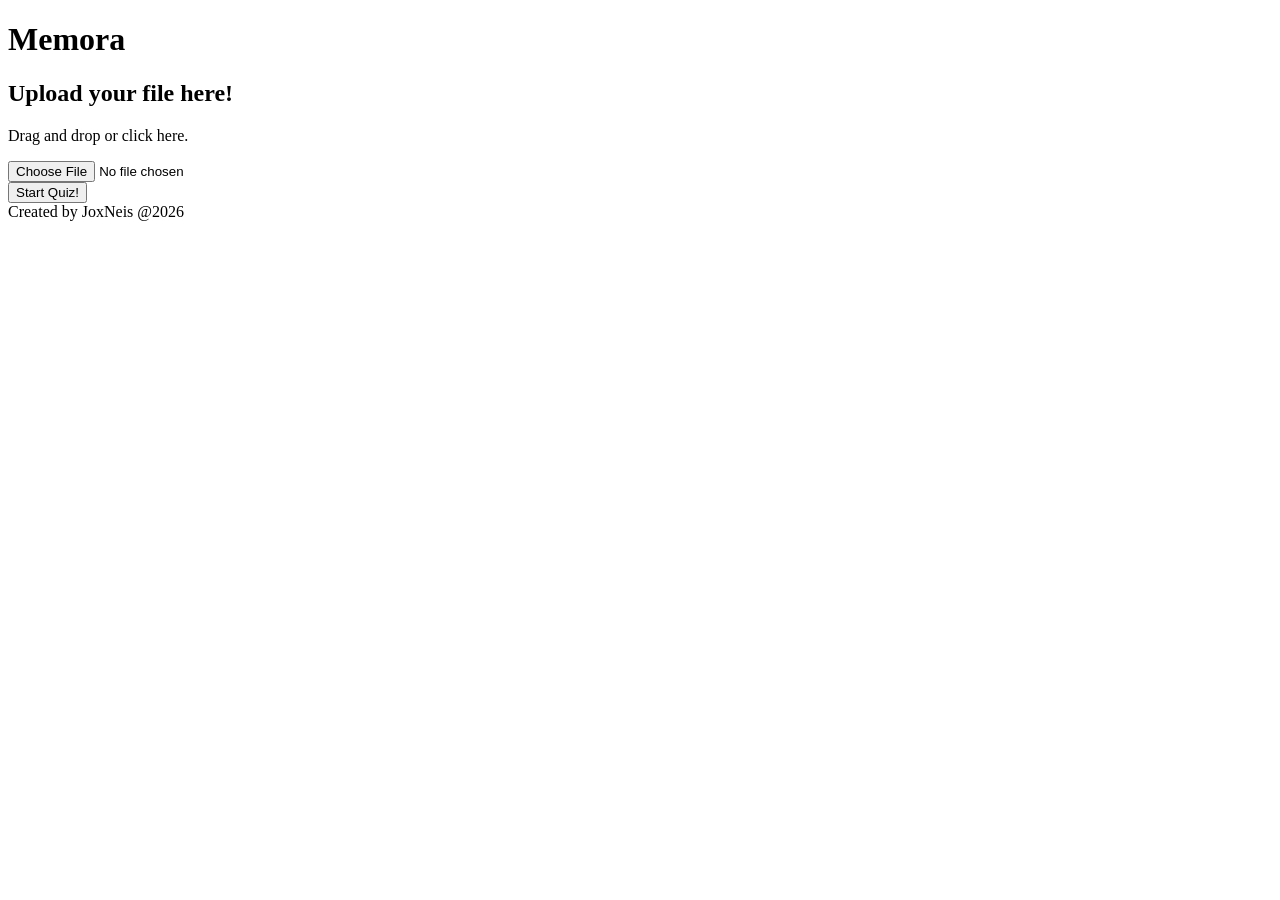
==== Public/Page/home/index.html @ 36cba5cb "feat: home page" ====
<!DOCTYPE html>
<html lang="en">

<head>
    <meta charset="UTF-8">
    <meta name="viewport" content="width=device-width, initial-scale=1.0">
    <title>Memora - Home</title>
    <link rel="stylesheet" src="../../Assets/Styles/root.css">
</head>

<body>
    <header>
        <h1>Memora</h1>
    </header>
    <aside>

    </aside>
    <main>
        <h2>Upload your file here!</h2>
        <div id="upload-area">
            <p>Drag and drop or click here.</p>
            <form>
                <input id="input-file" name="quiz-file" type="file"></input>
            </form>
        </div>

        <button id="save-button">Start Quiz!</button>
    </main>
    <footer>
        Created by JoxNeis @2026
    </footer>
</body>
<script type="module" src="controller.js"></script>
<script type="module">
    import QuizService from "../../../App/Service/QuizService.js";
    import HomePageController from "./controller.js";

    document.addEventListener("DOMContentLoaded", () => {
        const service = new QuizService();
        const controller = new HomePageController(service);
    });
</script>

</html>
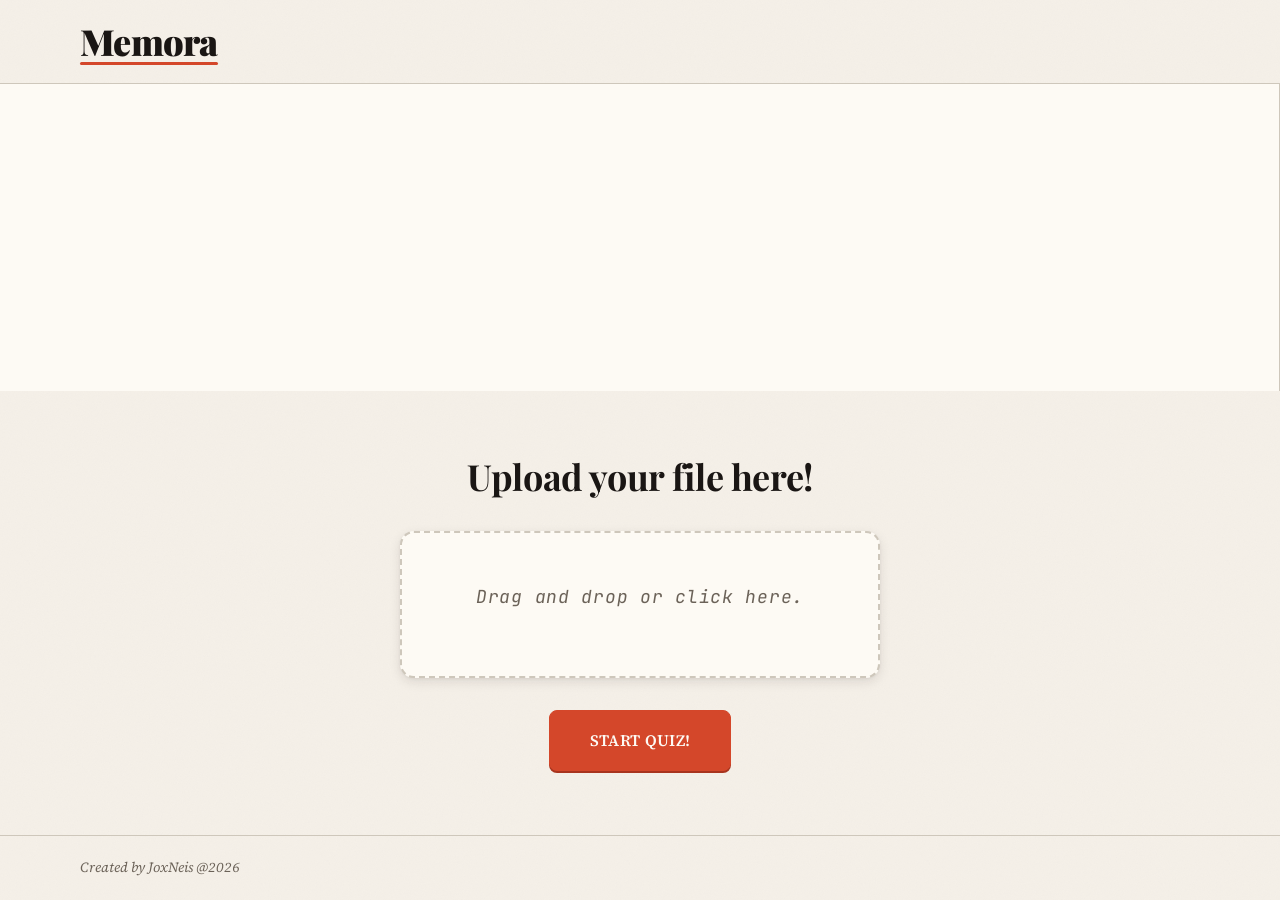
==== commit 3636f40b: "add CSS" ====
--- a/Public/Page/home/index.html
+++ b/Public/Page/home/index.html
@@ -5,7 +5,7 @@
     <meta charset="UTF-8">
     <meta name="viewport" content="width=device-width, initial-scale=1.0">
     <title>Memora - Home</title>
-    <link rel="stylesheet" src="../../Assets/Styles/root.css">
+    <link rel="stylesheet" href="../../Assets/Styles/main.css">
 </head>
 
 <body>
--- a/Public/Assets/Styles/main.css
+++ b/Public/Assets/Styles/main.css
@@ -0,0 +1,4 @@
+@import url('./root.css');
+@import url('./desktop.css');
+@import url('./mobile.css');
+ 
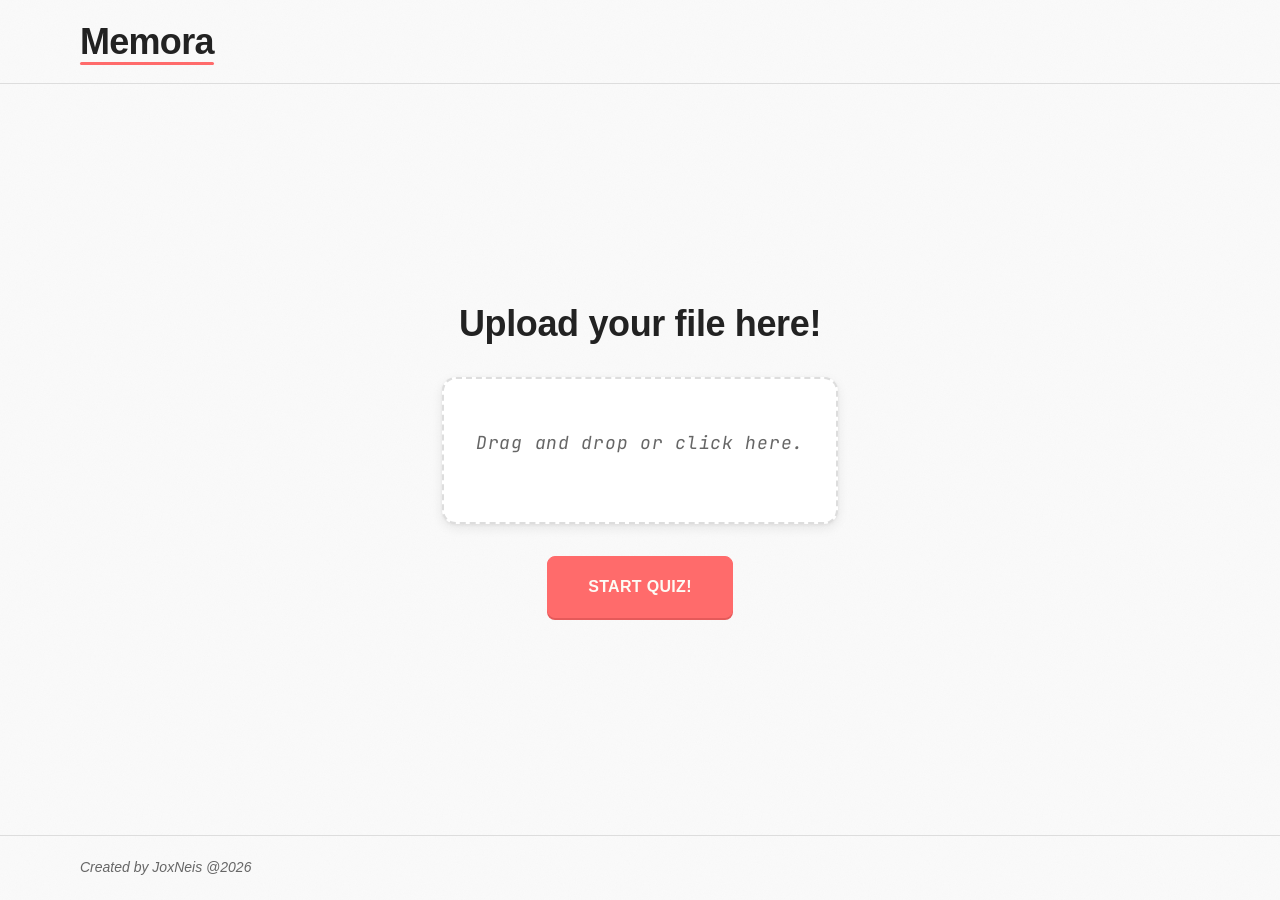
==== commit 9c4cf903: "add latex equation feature" ====
--- a/Public/Page/home/index.html
+++ b/Public/Page/home/index.html
@@ -7,30 +7,24 @@
     <title>Memora - Home</title>
     <link rel="stylesheet" href="../../Assets/Styles/main.css">
 </head>
-
 <body>
     <header>
         <h1>Memora</h1>
     </header>
-    <aside>
-
-    </aside>
-    <main>
+    <main class="center">
         <h2>Upload your file here!</h2>
         <div id="upload-area">
             <p>Drag and drop or click here.</p>
-            <form>
-                <input id="input-file" name="quiz-file" type="file"></input>
-            </form>
+            <span id="uploaded"></span>
+            <input id="input-file" name="quiz-file" type="file">
         </div>
-
         <button id="save-button">Start Quiz!</button>
     </main>
     <footer>
         Created by JoxNeis @2026
     </footer>
 </body>
-<script type="module" src="controller.js"></script>
+
 <script type="module">
     import QuizService from "../../../App/Service/QuizService.js";
     import HomePageController from "./controller.js";
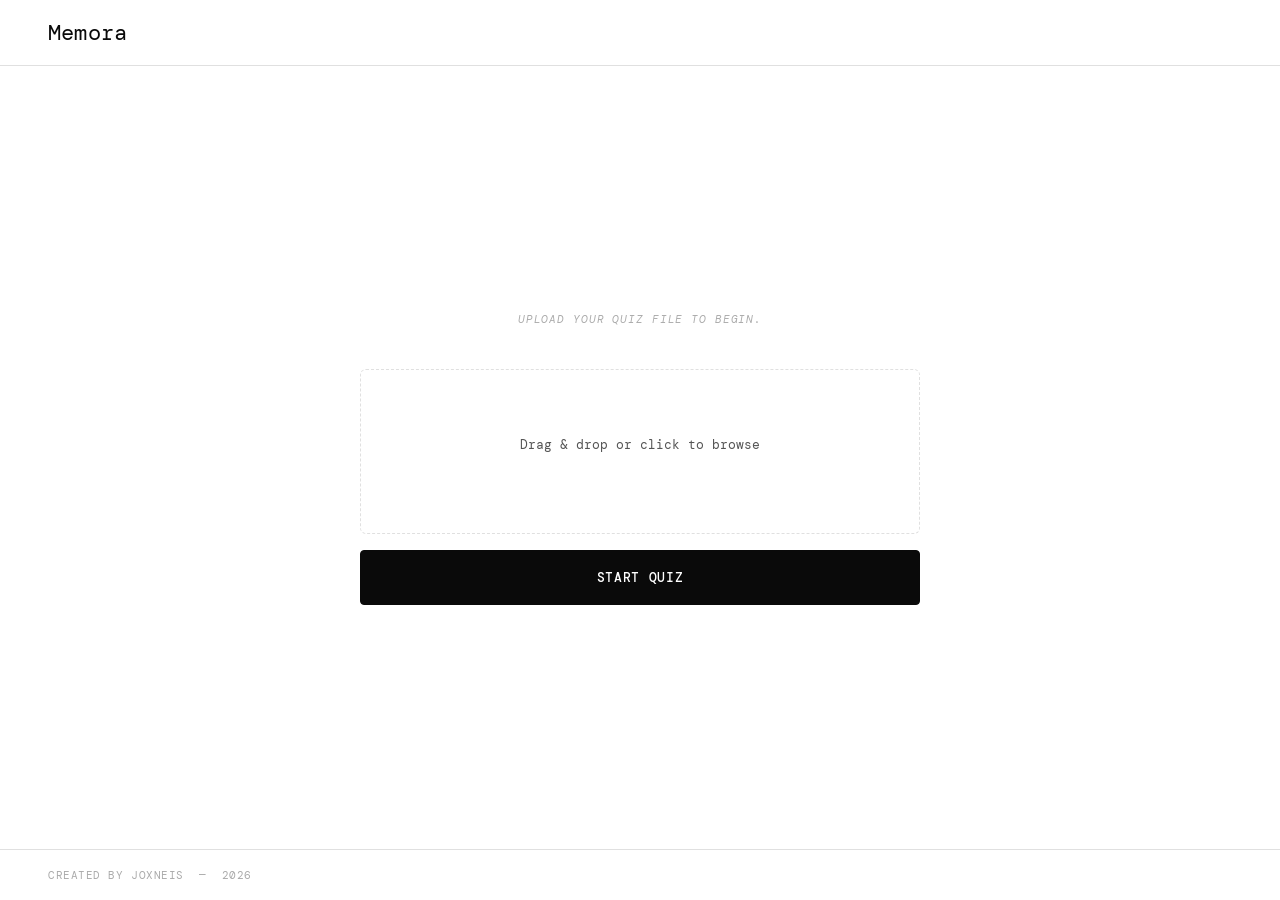
==== commit 1dfd38ad: "update ui" ====
--- a/Public/Page/home/index.html
+++ b/Public/Page/home/index.html
@@ -4,24 +4,47 @@
 <head>
     <meta charset="UTF-8">
     <meta name="viewport" content="width=device-width, initial-scale=1.0">
-    <title>Memora - Home</title>
+    <title>Memora — Home</title>
     <link rel="stylesheet" href="../../Assets/Styles/main.css">
+    <style>
+        .home-wrapper {
+            display: flex;
+            flex-direction: column;
+            align-items: center;
+            width: 100%;
+            gap: 0;
+        }
+
+        .home-heading {
+            font-family: var(--font-display);
+            font-style: italic;
+            font-weight: 400;
+            font-size: var(--text-xl);
+            color: var(--color-ink-muted);
+            margin-bottom: var(--space-10);
+            text-align: center;
+            animation: fadeUp var(--dur-slow) var(--ease-out) both;
+        }
+    </style>
 </head>
+
 <body>
     <header>
         <h1>Memora</h1>
     </header>
     <main class="center">
-        <h2>Upload your file here!</h2>
-        <div id="upload-area">
-            <p>Drag and drop or click here.</p>
-            <span id="uploaded"></span>
-            <input id="input-file" name="quiz-file" type="file">
+        <div class="home-wrapper">
+            <p class="home-heading">Upload your quiz file to begin.</p>
+            <div id="upload-area">
+                <p>Drag & drop or click to browse</p>
+                <span id="uploaded"></span>
+                <input id="input-file" name="quiz-file" type="file" accept=".json">
+            </div>
+            <button id="save-button">Start Quiz</button>
         </div>
-        <button id="save-button">Start Quiz!</button>
     </main>
     <footer>
-        Created by JoxNeis @2026
+        Created by JoxNeis &nbsp;&mdash;&nbsp; 2026
     </footer>
 </body>
 
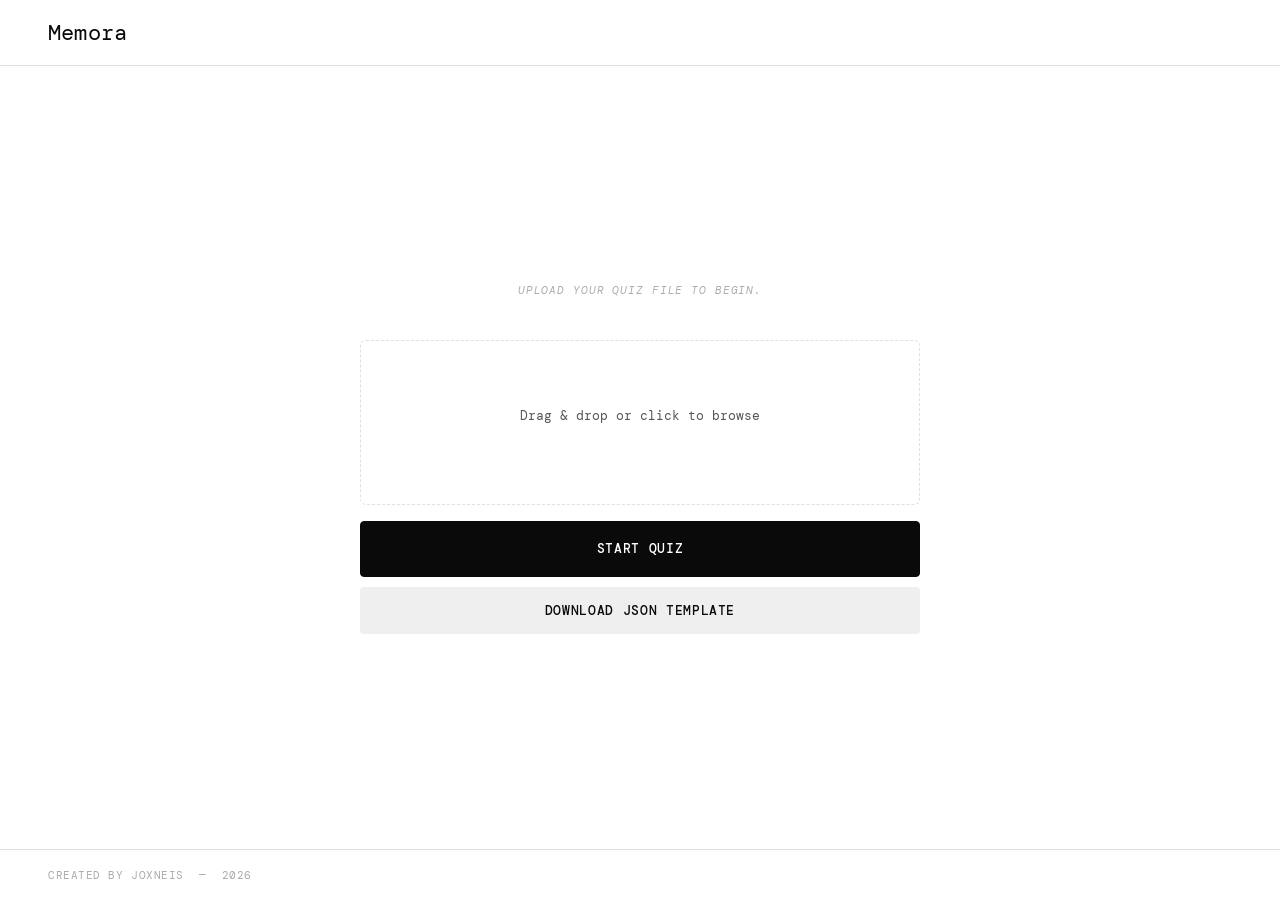
==== commit fad0253d: "fix: result" ====
--- a/Public/Page/home/index.html
+++ b/Public/Page/home/index.html
@@ -42,6 +42,9 @@
             </div>
             <button id="save-button">Start Quiz</button>
         </div>
+        <div style="margin-top: 10px;">
+            <button id="download-button">Download JSON Template</button>
+        </div>
     </main>
     <footer>
         Created by JoxNeis &nbsp;&mdash;&nbsp; 2026
